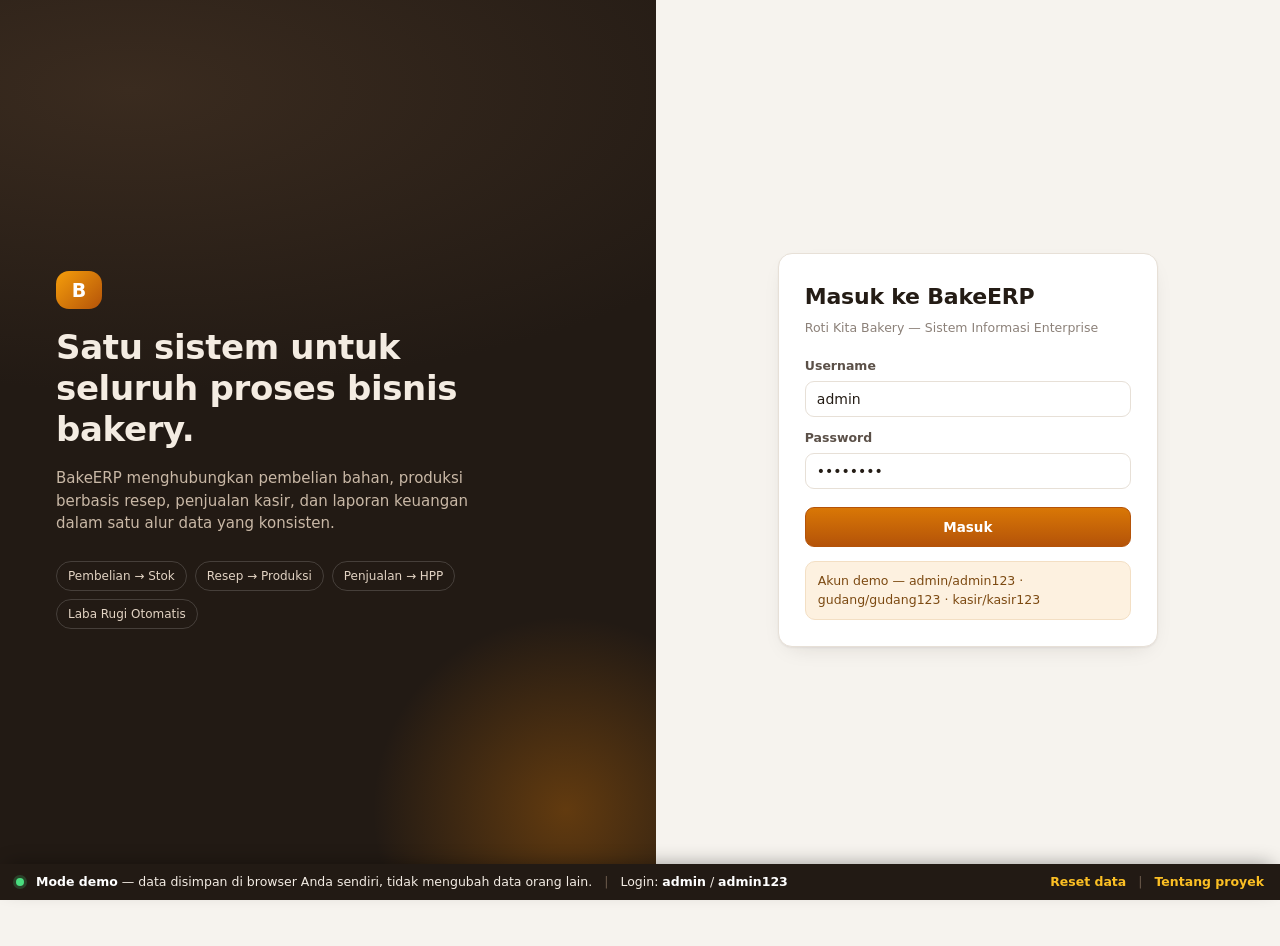
==== demo/index.html @ 2dda526b "feat(demo): demo interaktif sisi-klien untuk GitHub Pages - api-local.js: seluruh logika core.py dit" ====
<!DOCTYPE html>
<html lang="id">
<head>
  <meta charset="utf-8" />
  <meta name="viewport" content="width=device-width, initial-scale=1" />
  <title>BakeERP — Demo Interaktif (Roti Kita Bakery)</title>
  <meta name="description" content="Demo interaktif aplikasi ERP bakery: pembelian, persediaan, produksi berbasis resep, penjualan (POS), dan laporan keuangan dalam satu sistem terintegrasi." />
  <link rel="stylesheet" href="style.css" />
  <link rel="icon" href="data:image/svg+xml,<svg xmlns='http://www.w3.org/2000/svg' viewBox='0 0 100 100'><text y='.9em' font-size='90'>🥖</text></svg>" />

  <style>
    /* ---- Pita mode demo ---- */
    #demoBar {
      position: fixed; left: 0; right: 0; bottom: 0; z-index: 200;
      background: #221a14; color: #f3ece4;
      font-family: "Segoe UI", system-ui, sans-serif;
      font-size: 12.5px; line-height: 1.45;
      padding: 9px 16px;
      display: flex; align-items: center; gap: 12px; flex-wrap: wrap;
      box-shadow: 0 -6px 20px -8px rgba(0,0,0,.45);
    }
    #demoBar .dot {
      width: 8px; height: 8px; border-radius: 50%; background: #4ade80;
      flex: 0 0 8px; box-shadow: 0 0 0 3px rgba(74,222,128,.2);
    }
    #demoBar b { color: #fff; }
    #demoBar .sp { flex: 1; }
    #demoBar a, #demoBar button {
      color: #fbbf24; background: none; border: 0; padding: 0;
      font: inherit; font-weight: 650; cursor: pointer; text-decoration: none;
      white-space: nowrap;
    }
    #demoBar a:hover, #demoBar button:hover { text-decoration: underline; }
    #demoBar .sep { color: #6b5b4c; }
    body { padding-bottom: 46px; }

    @media (max-width: 720px) {
      #demoBar { font-size: 11.5px; padding: 8px 12px; gap: 8px; }
      #demoBar .hide-sm { display: none; }
    }
  </style>
</head>
<body>
  <div id="root"></div>
  <div class="toasts" id="toasts"></div>

  <!-- Mode demo: seluruh API dilayani di browser, tanpa server -->
  <script src="api-local.js"></script>
  <script src="app.js"></script>
  <script src="pages.js"></script>

  <div id="demoBar">
    <span class="dot"></span>
    <span><b>Mode demo</b> — data disimpan di browser Anda sendiri, tidak mengubah data orang lain.</span>
    <span class="sep hide-sm">|</span>
    <span class="hide-sm">Login: <b>admin</b> / <b>admin123</b></span>
    <span class="sp"></span>
    <button id="btnReset" title="Kembalikan data contoh ke kondisi awal">Reset data</button>
    <span class="sep">|</span>
    <a href="../index.html">Tentang proyek</a>
  </div>

  <script>
    // Tombol reset: kembalikan data contoh ke kondisi awal
    document.getElementById('btnReset').addEventListener('click', function () {
      if (!confirm('Kembalikan seluruh data demo ke kondisi awal?\n' +
                   'Semua transaksi yang Anda buat akan hilang.')) return;
      if (!window.LOCAL_API) return;
      window.LOCAL_API.reset().then(function () {
        localStorage.removeItem('bakerp_token');
        location.hash = '';
        location.reload();
      }).catch(function (e) {
        alert('Gagal mereset data: ' + e.message);
      });
    });

    // Beri tahu bila dibuka lewat file:// (fetch data.json bisa diblokir sebagian browser)
    if (location.protocol === 'file:') {
      var b = document.getElementById('demoBar');
      b.style.background = '#7f1d1d';
      b.querySelector('span:nth-child(2)').innerHTML =
        '<b>Dibuka lewat file://</b> — sebagian browser memblokir pemuatan data. ' +
        'Jalankan lewat server lokal (mis. <code>python -m http.server</code>).';
    }
  </script>
</body>
</html>
---- demo/style.css ----
/* ==========================================================================
   BakeERP - Gaya antarmuka
   Tema: hangat, bersih, konsisten. Fokus pada keterbacaan & navigasi jelas.
   ========================================================================== */

:root {
  --bg: #f6f3ee;
  --panel: #ffffff;
  --ink: #241c15;
  --ink-2: #5b5048;
  --ink-3: #8c8179;
  --line: #e7e0d7;
  --brand: #b45309;
  --brand-2: #d97706;
  --brand-soft: #fdf1e0;
  --side: #221a14;
  --side-2: #2e241c;
  --ok: #157f4b;
  --ok-soft: #e6f5ec;
  --warn: #b45309;
  --warn-soft: #fdf1e0;
  --bad: #b42318;
  --bad-soft: #fdecea;
  --info: #1d4ed8;
  --info-soft: #eaf0ff;
  --r: 14px;
  --r-sm: 9px;
  --shadow: 0 1px 2px rgba(36, 28, 21, .05), 0 8px 24px -12px rgba(36, 28, 21, .18);
  --font: "Segoe UI", system-ui, -apple-system, "Helvetica Neue", Arial, sans-serif;
}

* { box-sizing: border-box; }

html, body {
  margin: 0; padding: 0;
  background: var(--bg); color: var(--ink);
  font-family: var(--font); font-size: 15px; line-height: 1.5;
  -webkit-font-smoothing: antialiased;
}

a { color: var(--brand); text-decoration: none; }
h1, h2, h3, h4 { margin: 0; font-weight: 650; letter-spacing: -.01em; }
h1 { font-size: 22px; }
h2 { font-size: 17px; }
h3 { font-size: 15px; }
p { margin: 0; }
.muted { color: var(--ink-3); }
.small { font-size: 12.5px; }
.mono { font-variant-numeric: tabular-nums; font-feature-settings: "tnum"; }
.right { text-align: right; }
.center { text-align: center; }
.nowrap { white-space: nowrap; }
.hidden { display: none !important; }

/* ---------- Layout ---------- */
.app { display: grid; grid-template-columns: 244px 1fr; min-height: 100vh; }

.sidebar {
  background: var(--side); color: #f3ece4;
  display: flex; flex-direction: column;
  position: sticky; top: 0; height: 100vh; overflow-y: auto;
}
.brand {
  display: flex; align-items: center; gap: 10px;
  padding: 20px 18px 16px; border-bottom: 1px solid rgba(255,255,255,.07);
}
.brand-mark {
  width: 38px; height: 38px; border-radius: 11px; flex: 0 0 38px;
  background: linear-gradient(135deg, #f59e0b, #b45309);
  display: grid; place-items: center; color: #fff; font-weight: 800; font-size: 16px;
}
.brand-name { font-weight: 700; font-size: 16px; letter-spacing: .2px; }
.brand-sub { font-size: 11px; color: #b9a898; letter-spacing: .06em; text-transform: uppercase; }

.nav { padding: 12px 10px 24px; }
.nav-group { margin: 14px 0 6px; padding: 0 10px; font-size: 10.5px; letter-spacing: .12em;
  text-transform: uppercase; color: #8d7a68; font-weight: 700; }
.nav a {
  display: flex; align-items: center; gap: 10px;
  padding: 9px 11px; border-radius: 10px; color: #ddd1c5; font-size: 14px;
  text-decoration: none; margin-bottom: 2px; transition: background .12s, color .12s;
}
.nav a:hover { background: rgba(255,255,255,.06); color: #fff; }
.nav a.active { background: linear-gradient(90deg, rgba(217,119,6,.28), rgba(217,119,6,.10)); color: #fff; font-weight: 600; box-shadow: inset 2px 0 0 var(--brand-2); }
.nav a .ic { width: 18px; height: 18px; flex: 0 0 18px; opacity: .85; }
.nav a .count {
  margin-left: auto; background: var(--bad); color: #fff; font-size: 10.5px;
  padding: 1px 6px; border-radius: 20px; font-weight: 700;
}
.side-foot { margin-top: auto; padding: 14px 16px; border-top: 1px solid rgba(255,255,255,.07); font-size: 12px; color: #a3927f; }

.main { min-width: 0; display: flex; flex-direction: column; }

.topbar {
  position: sticky; top: 0; z-index: 20;
  background: rgba(246,243,238,.92); backdrop-filter: blur(8px);
  border-bottom: 1px solid var(--line);
  padding: 14px 26px; display: flex; align-items: center; gap: 16px;
}
.topbar .title { font-size: 18px; font-weight: 650; }
.topbar .crumb { font-size: 12.5px; color: var(--ink-3); }
.topbar .spacer { flex: 1; }
.userchip {
  display: flex; align-items: center; gap: 9px; background: var(--panel);
  border: 1px solid var(--line); border-radius: 30px; padding: 5px 12px 5px 6px;
}
.avatar {
  width: 28px; height: 28px; border-radius: 50%; background: var(--brand-soft);
  color: var(--brand); display: grid; place-items: center; font-weight: 700; font-size: 12px;
}

.page { padding: 22px 26px 60px; max-width: 1400px; width: 100%; }

/* ---------- Cards & grid ---------- */
.grid { display: grid; gap: 16px; }
.g4 { grid-template-columns: repeat(4, minmax(0, 1fr)); }
.g3 { grid-template-columns: repeat(3, minmax(0, 1fr)); }
.g2 { grid-template-columns: repeat(2, minmax(0, 1fr)); }
.g23 { grid-template-columns: 1.35fr 1fr; }
.g32 { grid-template-columns: 1fr 1.35fr; }

.card {
  background: var(--panel); border: 1px solid var(--line);
  border-radius: var(--r); box-shadow: var(--shadow);
}
.card-h { display: flex; align-items: center; gap: 10px; padding: 15px 18px; border-bottom: 1px solid var(--line); }
.card-h h2 { font-size: 15px; }
.card-h .spacer { flex: 1; }
.card-b { padding: 16px 18px; }
.card-b.flush { padding: 0; }

.kpi { padding: 16px 18px; }
.kpi .label { font-size: 12px; color: var(--ink-3); text-transform: uppercase; letter-spacing: .07em; font-weight: 650; }
.kpi .value { font-size: 24px; font-weight: 700; margin-top: 6px; letter-spacing: -.02em; }
.kpi .sub { font-size: 12.5px; color: var(--ink-3); margin-top: 3px; }
.kpi.accent { background: linear-gradient(160deg, #fff8ef, #fff); border-color: #f3e2cc; }
.kpi .spark { height: 4px; border-radius: 4px; margin-top: 12px; background: var(--brand-soft); overflow: hidden; }
.kpi .spark > i { display: block; height: 100%; background: linear-gradient(90deg, var(--brand-2), var(--brand)); }

/* ---------- Buttons ---------- */
.btn {
  display: inline-flex; align-items: center; gap: 7px; justify-content: center;
  border: 1px solid var(--line); background: var(--panel); color: var(--ink);
  padding: 9px 14px; border-radius: var(--r-sm); font-size: 13.5px; font-weight: 600;
  cursor: pointer; font-family: inherit; transition: .13s; white-space: nowrap;
}
.btn:hover { background: #fbf8f4; border-color: #d9d0c4; }
.btn:active { transform: translateY(1px); }
.btn.primary { background: linear-gradient(180deg, var(--brand-2), var(--brand)); border-color: var(--brand); color: #fff; }
.btn.primary:hover { filter: brightness(1.06); }
.btn.dark { background: var(--side); border-color: var(--side); color: #fff; }
.btn.ok { background: var(--ok); border-color: var(--ok); color: #fff; }
.btn.danger { color: var(--bad); border-color: #f3c9c4; background: #fff; }
.btn.danger:hover { background: var(--bad-soft); }
.btn.sm { padding: 6px 10px; font-size: 12.5px; border-radius: 8px; }
.btn.block { width: 100%; }
.btn:disabled { opacity: .5; cursor: not-allowed; }

/* ---------- Forms ---------- */
label.field { display: block; margin-bottom: 12px; }
label.field > span { display: block; font-size: 12.5px; font-weight: 650; color: var(--ink-2); margin-bottom: 5px; }
input, select, textarea {
  width: 100%; padding: 9px 11px; border: 1px solid var(--line); border-radius: var(--r-sm);
  background: #fff; font-family: inherit; font-size: 14px; color: var(--ink); outline: none;
  transition: border-color .12s, box-shadow .12s;
}
input:focus, select:focus, textarea:focus { border-color: var(--brand-2); box-shadow: 0 0 0 3px rgba(217,119,6,.14); }
input[type=date] { padding: 8px 10px; }
.row { display: flex; gap: 12px; flex-wrap: wrap; }
.row > * { flex: 1 1 0; min-width: 120px; }
.inline { display: flex; gap: 8px; align-items: center; }

/* ---------- Table ---------- */
.tablewrap { overflow-x: auto; }
table { width: 100%; border-collapse: collapse; font-size: 13.5px; }
thead th {
  text-align: left; padding: 10px 14px; font-size: 11.5px; letter-spacing: .06em;
  text-transform: uppercase; color: var(--ink-3); font-weight: 700;
  background: #fbf9f6; border-bottom: 1px solid var(--line); white-space: nowrap;
}
tbody td { padding: 10px 14px; border-bottom: 1px solid #f2ece4; vertical-align: middle; }
tbody tr:hover { background: #fdfaf6; }
tbody tr:last-child td { border-bottom: 0; }
tfoot td { padding: 11px 14px; font-weight: 700; background: #fbf9f6; border-top: 1px solid var(--line); }
td.num, th.num { text-align: right; font-variant-numeric: tabular-nums; }
.t-strong { font-weight: 650; }
.t-sub { font-size: 12px; color: var(--ink-3); }

/* ---------- Badges & pills ---------- */
.badge {
  display: inline-flex; align-items: center; gap: 5px; padding: 2px 9px; border-radius: 20px;
  font-size: 11.5px; font-weight: 700; letter-spacing: .01em;
}
.badge.ok { background: var(--ok-soft); color: var(--ok); }
.badge.warn { background: var(--warn-soft); color: var(--warn); }
.badge.bad { background: var(--bad-soft); color: var(--bad); }
.badge.info { background: var(--info-soft); color: var(--info); }
.badge.neutral { background: #f1ece6; color: var(--ink-2); }

/* ---------- Chart ---------- */
.chart { display: flex; align-items: flex-end; gap: 10px; height: 168px; padding: 8px 2px 0; }
.chart .bar { flex: 1; display: flex; flex-direction: column; justify-content: flex-end; align-items: center; gap: 6px; height: 100%; }
.chart .bar > .fill {
  width: 100%; max-width: 46px; border-radius: 7px 7px 3px 3px;
  background: linear-gradient(180deg, #f2a13a, var(--brand));
  min-height: 3px; transition: height .5s ease; position: relative;
}
.chart .bar > .fill:hover { filter: brightness(1.08); }
.chart .bar .cap { font-size: 11px; color: var(--ink-3); }
.chart .bar .val { font-size: 11px; color: var(--ink-2); font-weight: 650; }

/* ---------- POS ---------- */
.pos { display: grid; grid-template-columns: 1fr 348px; gap: 16px; align-items: start; }
.prodgrid { display: grid; grid-template-columns: repeat(auto-fill, minmax(150px, 1fr)); gap: 12px; }
.prodcard {
  border: 1px solid var(--line); border-radius: 12px; padding: 13px; background: #fff;
  cursor: pointer; transition: .14s; text-align: left; font-family: inherit;
}
.prodcard:hover { border-color: var(--brand-2); box-shadow: 0 6px 18px -10px rgba(180,83,9,.5); transform: translateY(-1px); }
.prodcard:disabled { opacity: .45; cursor: not-allowed; transform: none; }
.prodcard .nm { font-weight: 650; font-size: 13.5px; line-height: 1.25; }
.prodcard .pr { color: var(--brand); font-weight: 700; margin-top: 6px; }
.prodcard .st { font-size: 11.5px; color: var(--ink-3); margin-top: 3px; }
.cart { position: sticky; top: 86px; }
.cart-line { display: flex; align-items: center; gap: 8px; padding: 9px 0; border-bottom: 1px dashed var(--line); }
.cart-line .nm { flex: 1; font-size: 13px; font-weight: 600; }
.qtybox { display: flex; align-items: center; gap: 4px; }
.qtybox button {
  width: 24px; height: 24px; border-radius: 6px; border: 1px solid var(--line);
  background: #fff; cursor: pointer; font-weight: 700; line-height: 1; color: var(--ink-2);
}
.qtybox span { min-width: 22px; text-align: center; font-size: 13px; font-weight: 650; }
.cart-total { display: flex; justify-content: space-between; padding: 12px 0 4px; font-size: 15px; }
.cart-total b { font-size: 20px; }

/* ---------- Modal ---------- */
.overlay {
  position: fixed; inset: 0; background: rgba(34,26,20,.45); backdrop-filter: blur(2px);
  display: grid; place-items: center; z-index: 90; padding: 20px;
}
.modal {
  background: #fff; border-radius: 16px; width: 100%; max-width: 560px;
  box-shadow: 0 24px 60px -20px rgba(0,0,0,.4); max-height: 90vh; display: flex; flex-direction: column;
  animation: pop .16s ease;
}
.modal.wide { max-width: 780px; }
@keyframes pop { from { transform: translateY(8px) scale(.99); opacity: .6; } }
.modal-h { padding: 16px 20px; border-bottom: 1px solid var(--line); display: flex; align-items: center; }
.modal-h h2 { flex: 1; }
.modal-b { padding: 18px 20px; overflow-y: auto; }
.modal-f { padding: 14px 20px; border-top: 1px solid var(--line); display: flex; gap: 10px; justify-content: flex-end; }
.x { background: none; border: 0; font-size: 20px; color: var(--ink-3); cursor: pointer; line-height: 1; padding: 4px 8px; border-radius: 8px; }
.x:hover { background: #f4efe8; color: var(--ink); }

/* ---------- Toast ---------- */
.toasts { position: fixed; right: 20px; bottom: 20px; display: flex; flex-direction: column; gap: 9px; z-index: 120; }
.toast {
  background: var(--side); color: #fff; padding: 11px 15px; border-radius: 11px;
  font-size: 13.5px; box-shadow: 0 12px 30px -12px rgba(0,0,0,.5); max-width: 380px;
  animation: slide .2s ease; border-left: 4px solid var(--ok);
}
.toast.err { border-left-color: #f04438; }
.toast.info { border-left-color: var(--brand-2); }
@keyframes slide { from { transform: translateX(14px); opacity: 0; } }

/* ---------- Login ---------- */
.login-wrap { min-height: 100vh; display: grid; grid-template-columns: 1.05fr 1fr; }
.login-art {
  background: radial-gradient(1200px 500px at 20% 10%, #3a2b1f, #221a14 60%);
  color: #f4ece2; padding: 56px; display: flex; flex-direction: column; justify-content: center; gap: 18px;
  position: relative; overflow: hidden;
}
.login-art h1 { font-size: 34px; line-height: 1.2; max-width: 420px; }
.login-art p { color: #c9b8a6; max-width: 430px; }
.login-art .badges { display: flex; flex-wrap: wrap; gap: 8px; margin-top: 8px; }
.login-art .badges span { border: 1px solid rgba(255,255,255,.16); padding: 5px 11px; border-radius: 20px; font-size: 12px; color: #e2d3c3; }
.login-art .glow { position: absolute; width: 420px; height: 420px; border-radius: 50%;
  background: radial-gradient(circle, rgba(217,119,6,.35), transparent 65%); right: -120px; bottom: -120px; }
.login-form { display: grid; place-items: center; padding: 40px; background: var(--bg); }
.login-card { width: 100%; max-width: 380px; }
.login-card .card-b { padding: 26px; }
.hint { background: var(--brand-soft); border: 1px solid #f3dfc4; color: #7c4a12; padding: 10px 12px;
  border-radius: 10px; font-size: 12.5px; margin-top: 14px; }

/* ---------- Empty ---------- */
.empty { padding: 34px 16px; text-align: center; color: var(--ink-3); font-size: 13.5px; }
.empty b { display: block; color: var(--ink-2); margin-bottom: 4px; font-size: 14px; }

/* ---------- Steps / flow (dipakai di halaman bantuan) ---------- */
.flow { display: flex; gap: 8px; flex-wrap: wrap; align-items: center; }
.flow .step { background: #fff; border: 1px solid var(--line); border-radius: 9px; padding: 6px 11px; font-size: 12.5px; font-weight: 600; }
.flow .arrow { color: var(--ink-3); }

/* ---------- Responsive ---------- */
@media (max-width: 1100px) {
  .g4 { grid-template-columns: repeat(2, minmax(0, 1fr)); }
  .g23, .g32, .pos { grid-template-columns: 1fr; }
  .cart { position: static; }
}
@media (max-width: 860px) {
  .app { grid-template-columns: 1fr; }
  .sidebar {
    position: fixed; inset: 0 auto 0 0; width: 250px; z-index: 80;
    transform: translateX(-100%); transition: transform .2s;
  }
  .sidebar.open { transform: none; }
  .page { padding: 16px 14px 70px; }
  .topbar { padding: 12px 14px; }
  .g3, .g2 { grid-template-columns: 1fr; }
  .login-wrap { grid-template-columns: 1fr; }
  .login-art { display: none; }
}
.burger { display: none; background: #fff; border: 1px solid var(--line); border-radius: 9px; padding: 7px 10px; cursor: pointer; }
@media (max-width: 860px) { .burger { display: inline-flex; } }
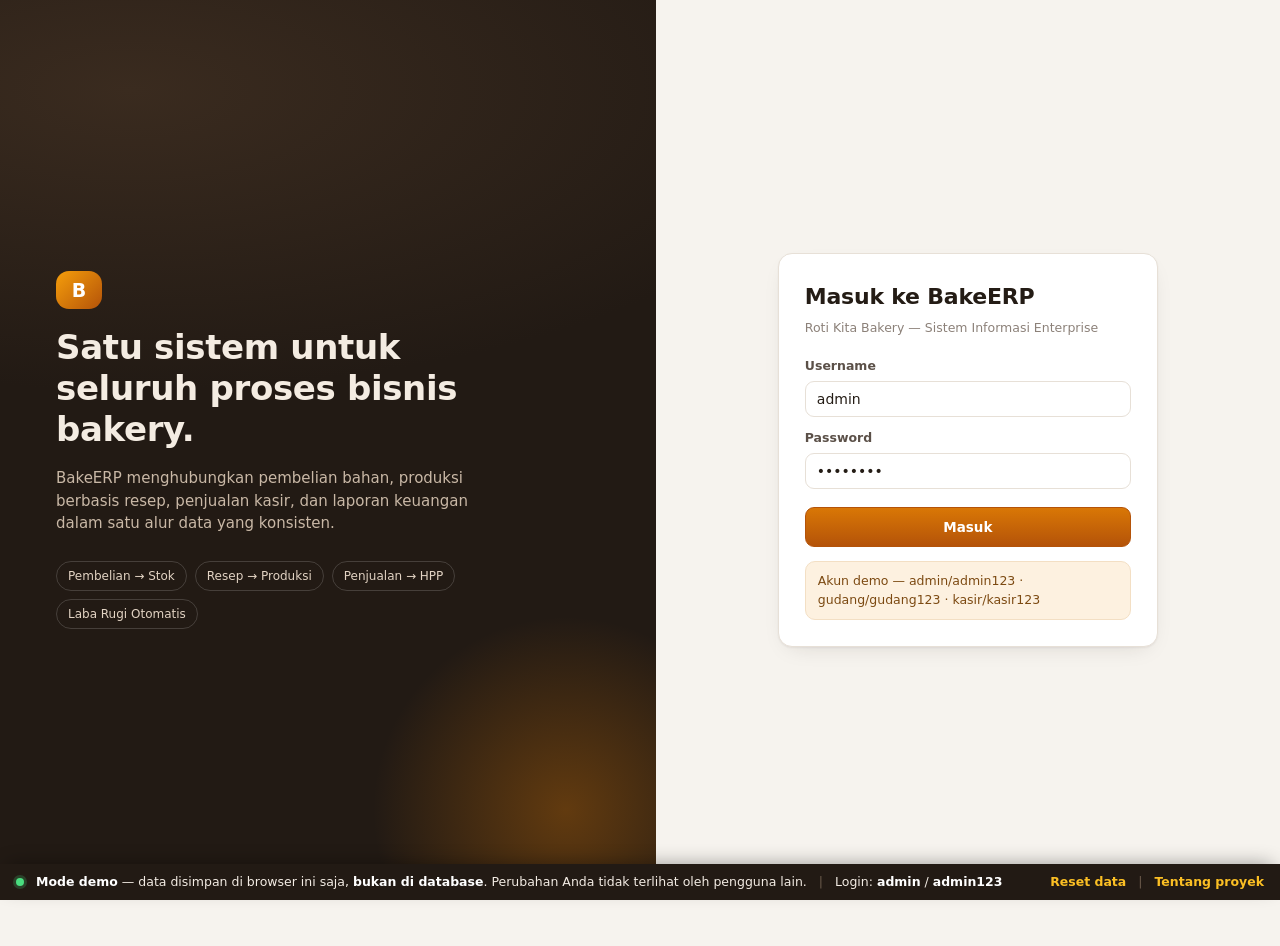
==== commit 2aa2017f: "fix(db): MySQL jadi sumber kebenaran + indikator database di UI - db.py: mode auto (deteksi MySQL, f" ====
--- a/demo/index.html
+++ b/demo/index.html
@@ -51,7 +51,8 @@
 
   <div id="demoBar">
     <span class="dot"></span>
-    <span><b>Mode demo</b> — data disimpan di browser Anda sendiri, tidak mengubah data orang lain.</span>
+    <span><b>Mode demo</b> — data disimpan di browser ini saja, <b>bukan di database</b>.
+      Perubahan Anda tidak terlihat oleh pengguna lain.</span>
     <span class="sep hide-sm">|</span>
     <span class="hide-sm">Login: <b>admin</b> / <b>admin123</b></span>
     <span class="sp"></span>
